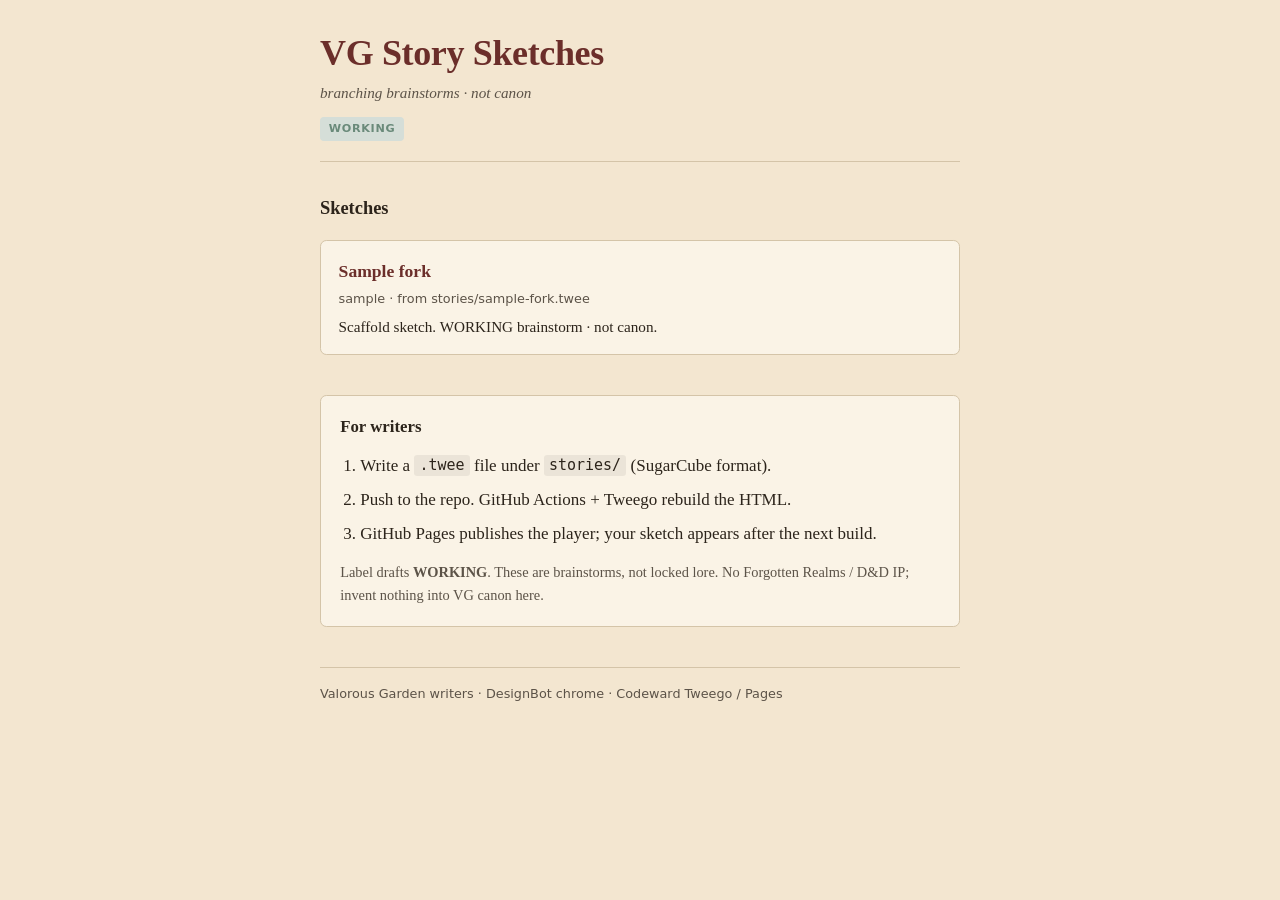
==== player/index.html @ a145d848 "Add first-pass player chrome and SugarCube skin Story index, index CSS, and a clean SugarCube overri" ====
<!DOCTYPE html>
<html lang="en">
<head>
  <meta charset="utf-8">
  <meta name="viewport" content="width=device-width, initial-scale=1">
  <meta name="description" content="VG Story Sketches — branching brainstorms for Valorous Garden writers. Not canon.">
  <title>VG Story Sketches</title>
  <link rel="stylesheet" href="./css/index.css">
</head>
<body>
  <div class="wrap">
    <header class="site-header">
      <h1>VG Story Sketches</h1>
      <p class="subtitle">branching brainstorms · not canon</p>
      <span class="badge" title="Working drafts only">Working</span>
    </header>

    <main>
      <section class="stories" aria-labelledby="stories-heading">
        <h2 id="stories-heading">Sketches</h2>
        <ul class="story-list">
          <li>
            <a class="story-card" href="./stories/sample-fork.html">
              <span class="title">Sample fork</span>
              <span class="meta">sample · from stories/sample-fork.twee</span>
              <p class="blurb">Scaffold sketch. WORKING brainstorm · not canon.</p>
            </a>
          </li>
          <!-- Codeward: duplicate this <li> for each compiled story under stories/ -->
        </ul>
      </section>

      <section class="howto" aria-labelledby="howto-heading">
        <h2 id="howto-heading">For writers</h2>
        <ol>
          <li>Write a <code>.twee</code> file under <code>stories/</code> (SugarCube format).</li>
          <li>Push to the repo. GitHub Actions + Tweego rebuild the HTML.</li>
          <li>GitHub Pages publishes the player; your sketch appears after the next build.</li>
        </ol>
        <p class="note">Label drafts <strong>WORKING</strong>. These are brainstorms, not locked lore. No Forgotten Realms / D&amp;D IP; invent nothing into VG canon here.</p>
      </section>
    </main>

    <footer class="site-footer">
      <p>Valorous Garden writers · DesignBot chrome · Codeward Tweego / Pages</p>
    </footer>
  </div>
</body>
</html>
---- player/css/index.css ----
/* VG Story Sketches — index page
   First pass: clean, mobile-friendly. Light parchment nod only.
   Palette aligned with sourcebook mockup (F3E6D0 / 2C241B). */

:root {
  --ground: #F3E6D0;
  --ink: #2C241B;
  --ink-muted: #5C5348;
  --heading: #6B2E2A;
  --accent: #8B5A3C;
  --card: #Faf3e6;
  --card-border: #D4C4A8;
  --working: #6A8A7A;
  --working-bg: #D5DED8;
  --focus: #8B5A3C;
  --max: 40rem;
  --pad: 1.25rem;
}

*,
*::before,
*::after {
  box-sizing: border-box;
}

html {
  font-size: 100%;
  -webkit-text-size-adjust: 100%;
}

body {
  margin: 0;
  min-height: 100vh;
  background: var(--ground);
  color: var(--ink);
  font-family: Georgia, "Times New Roman", "Liberation Serif", serif;
  font-size: 1.0625rem;
  line-height: 1.6;
}

a {
  color: var(--heading);
  text-underline-offset: 0.15em;
}

a:hover,
a:focus-visible {
  color: var(--accent);
}

a:focus-visible {
  outline: 2px solid var(--focus);
  outline-offset: 2px;
}

.wrap {
  width: min(100% - 2 * var(--pad), var(--max));
  margin-inline: auto;
  padding-block: 2rem 3rem;
}

/* —— Header —— */
.site-header {
  margin-bottom: 2rem;
  padding-bottom: 1.25rem;
  border-bottom: 1px solid var(--card-border);
}

.site-header h1 {
  margin: 0 0 0.35rem;
  font-family: Georgia, "Times New Roman", serif;
  font-size: clamp(1.75rem, 5vw, 2.25rem);
  font-weight: 700;
  line-height: 1.2;
  color: var(--heading);
  letter-spacing: -0.01em;
}

.subtitle {
  margin: 0;
  font-size: 0.95rem;
  font-style: italic;
  color: var(--ink-muted);
}

.badge {
  display: inline-block;
  margin-top: 0.75rem;
  padding: 0.2rem 0.55rem;
  font-family: system-ui, -apple-system, "Segoe UI", sans-serif;
  font-size: 0.7rem;
  font-weight: 600;
  font-style: normal;
  letter-spacing: 0.06em;
  text-transform: uppercase;
  color: var(--working);
  background: var(--working-bg);
  border-radius: 0.25rem;
}

/* —— Story cards —— */
.stories {
  margin: 0 0 2.5rem;
}

.stories h2 {
  margin: 0 0 1rem;
  font-size: 1.15rem;
  font-weight: 700;
  color: var(--ink);
}

.story-list {
  list-style: none;
  margin: 0;
  padding: 0;
  display: grid;
  gap: 0.85rem;
}

.story-card {
  display: block;
  padding: 1rem 1.1rem;
  background: var(--card);
  border: 1px solid var(--card-border);
  border-radius: 0.4rem;
  text-decoration: none;
  color: inherit;
  transition: border-color 0.15s ease, box-shadow 0.15s ease;
}

.story-card:hover,
.story-card:focus-visible {
  border-color: var(--accent);
  box-shadow: 0 1px 0 rgba(44, 36, 27, 0.06);
  color: inherit;
  text-decoration: none;
}

.story-card:focus-visible {
  outline: 2px solid var(--focus);
  outline-offset: 2px;
}

.story-card .title {
  display: block;
  font-size: 1.1rem;
  font-weight: 700;
  color: var(--heading);
  margin-bottom: 0.25rem;
}

.story-card .meta {
  display: block;
  font-family: system-ui, -apple-system, "Segoe UI", sans-serif;
  font-size: 0.8rem;
  color: var(--ink-muted);
  margin-bottom: 0.4rem;
}

.story-card .blurb {
  margin: 0;
  font-size: 0.95rem;
  color: var(--ink);
  line-height: 1.45;
}

/* —— How-to —— */
.howto {
  padding: 1.15rem 1.2rem;
  background: var(--card);
  border: 1px solid var(--card-border);
  border-radius: 0.4rem;
}

.howto h2 {
  margin: 0 0 0.65rem;
  font-size: 1.05rem;
  color: var(--ink);
}

.howto ol {
  margin: 0;
  padding-left: 1.25rem;
}

.howto li {
  margin-bottom: 0.45rem;
}

.howto li:last-child {
  margin-bottom: 0;
}

.howto code {
  font-family: ui-monospace, "Cascadia Code", "Segoe UI Mono", Menlo, monospace;
  font-size: 0.88em;
  padding: 0.1em 0.35em;
  background: rgba(44, 36, 27, 0.07);
  border-radius: 0.2rem;
}

.howto .note {
  margin: 0.85rem 0 0;
  font-size: 0.9rem;
  color: var(--ink-muted);
}

/* —— Footer —— */
.site-footer {
  margin-top: 2.5rem;
  padding-top: 1rem;
  border-top: 1px solid var(--card-border);
  font-family: system-ui, -apple-system, "Segoe UI", sans-serif;
  font-size: 0.8rem;
  color: var(--ink-muted);
}

.site-footer p {
  margin: 0;
}

/* —— Narrow phones —— */
@media (max-width: 360px) {
  :root {
    --pad: 0.9rem;
  }

  .story-card {
    padding: 0.85rem 0.9rem;
  }
}
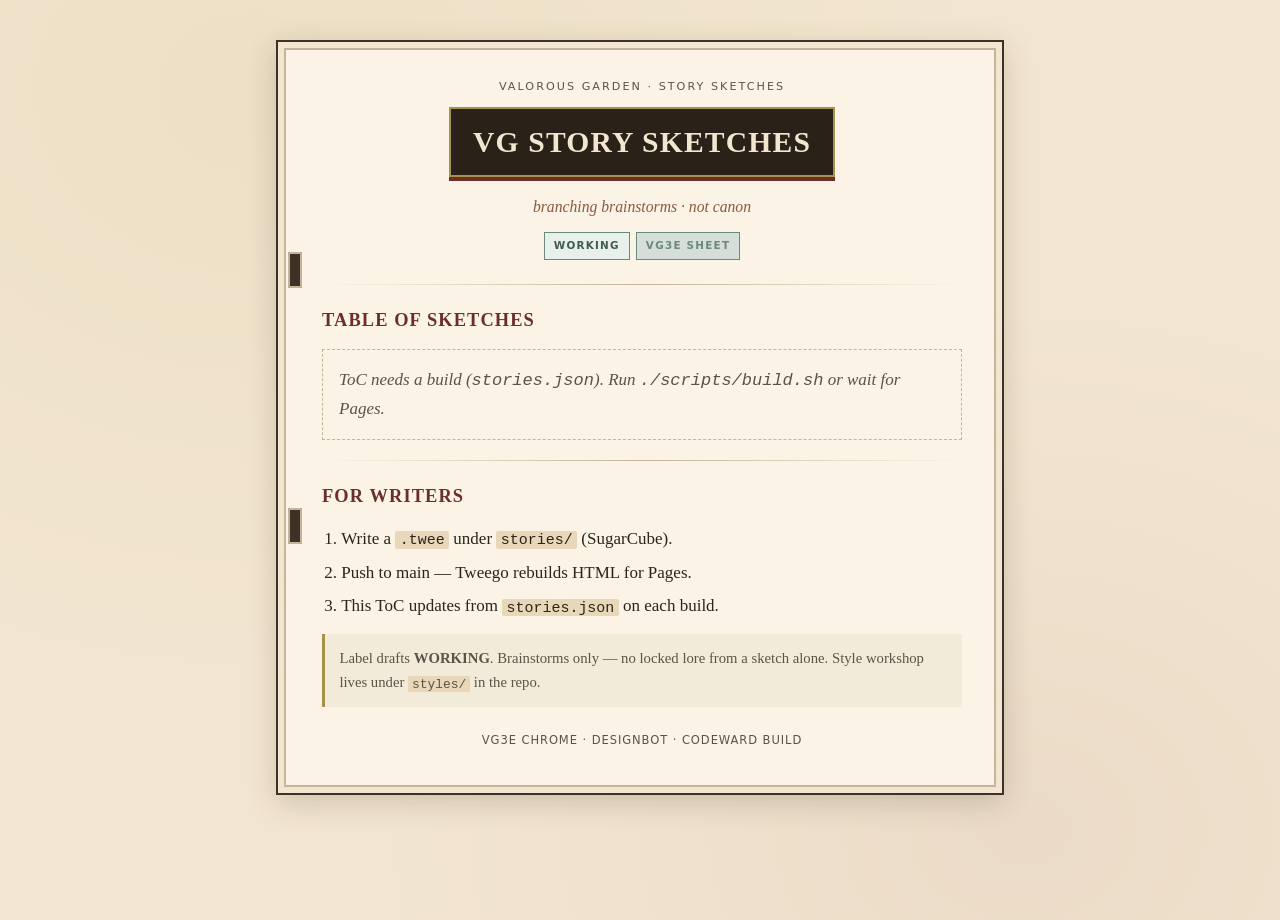
==== commit bb5d1350: "Re-chrome player as VG3E parchment Ornate ToC index, shared tokens, SugarCube skin, build injects th" ====
--- a/player/index.html
+++ b/player/index.html
@@ -3,47 +3,86 @@
 <head>
   <meta charset="utf-8">
   <meta name="viewport" content="width=device-width, initial-scale=1">
-  <meta name="description" content="VG Story Sketches — branching brainstorms for Valorous Garden writers. Not canon.">
-  <title>VG Story Sketches</title>
+  <meta name="description" content="VG Story Sketches — VG3E parchment ToC. Branching brainstorms, not canon.">
+  <title>VG Story Sketches · VG3E</title>
   <link rel="stylesheet" href="./css/index.css">
 </head>
 <body>
-  <div class="wrap">
-    <header class="site-header">
-      <h1>VG Story Sketches</h1>
-      <p class="subtitle">branching brainstorms · not canon</p>
-      <span class="badge" title="Working drafts only">Working</span>
-    </header>
+  <div class="tome">
+    <div class="tome-frame">
+      <header class="mast">
+        <p class="mast-kicker">Valorous Garden · Story Sketches</p>
+        <div class="banner"><h1>VG Story Sketches</h1></div>
+        <p class="subtitle">branching brainstorms · not canon</p>
+        <div class="badge-row">
+          <span class="badge badge-working">Working</span>
+          <span class="badge">VG3E sheet</span>
+        </div>
+      </header>
 
-    <main>
-      <section class="stories" aria-labelledby="stories-heading">
-        <h2 id="stories-heading">Sketches</h2>
-        <ul class="story-list">
-          <li>
-            <a class="story-card" href="./stories/sample-fork.html">
-              <span class="title">Sample fork</span>
-              <span class="meta">sample · from stories/sample-fork.twee</span>
-              <p class="blurb">Scaffold sketch. WORKING brainstorm · not canon.</p>
-            </a>
-          </li>
-          <!-- Codeward: duplicate this <li> for each compiled story under stories/ -->
-        </ul>
-      </section>
+      <hr class="rule">
 
-      <section class="howto" aria-labelledby="howto-heading">
-        <h2 id="howto-heading">For writers</h2>
-        <ol>
-          <li>Write a <code>.twee</code> file under <code>stories/</code> (SugarCube format).</li>
-          <li>Push to the repo. GitHub Actions + Tweego rebuild the HTML.</li>
-          <li>GitHub Pages publishes the player; your sketch appears after the next build.</li>
-        </ol>
-        <p class="note">Label drafts <strong>WORKING</strong>. These are brainstorms, not locked lore. No Forgotten Realms / D&amp;D IP; invent nothing into VG canon here.</p>
-      </section>
-    </main>
+      <main>
+        <section class="stories" aria-labelledby="toc-heading">
+          <h2 id="toc-heading">Table of sketches</h2>
+          <ul class="story-list" id="story-list">
+            <li class="empty" id="story-loading">Opening the folio…</li>
+          </ul>
+        </section>
 
-    <footer class="site-footer">
-      <p>Valorous Garden writers · DesignBot chrome · Codeward Tweego / Pages</p>
-    </footer>
+        <hr class="rule">
+
+        <section class="howto" aria-labelledby="howto-heading">
+          <h2 id="howto-heading">For writers</h2>
+          <ol>
+            <li>Write a <code>.twee</code> under <code>stories/</code> (SugarCube).</li>
+            <li>Push to main — Tweego rebuilds HTML for Pages.</li>
+            <li>This ToC updates from <code>stories.json</code> on each build.</li>
+          </ol>
+          <p class="note">Label drafts <strong>WORKING</strong>. Brainstorms only — no locked lore from a sketch alone. Style workshop lives under <code>styles/</code> in the repo.</p>
+        </section>
+      </main>
+
+      <footer class="site-footer">
+        <p>VG3E chrome · DesignBot · Codeward build</p>
+      </footer>
+    </div>
   </div>
+
+  <script>
+    (function () {
+      var list = document.getElementById("story-list");
+      fetch("./stories.json")
+        .then(function (r) {
+          if (!r.ok) throw new Error("no stories.json");
+          return r.json();
+        })
+        .then(function (items) {
+          list.innerHTML = "";
+          if (!items || !items.length) {
+            list.innerHTML = '<li class="empty">No sketches yet. Add a .twee under stories/.</li>';
+            return;
+          }
+          items.forEach(function (s) {
+            var li = document.createElement("li");
+            var a = document.createElement("a");
+            a.className = "story-card";
+            a.href = s.path;
+            a.innerHTML =
+              '<span class="title"></span>' +
+              '<span class="meta"></span>' +
+              '<p class="blurb">WORKING sketch · open in the VG3E player</p>';
+            a.querySelector(".title").textContent = s.title || s.id;
+            a.querySelector(".meta").textContent = (s.id || "") + " · SugarCube";
+            li.appendChild(a);
+            list.appendChild(li);
+          });
+        })
+        .catch(function () {
+          list.innerHTML =
+            '<li class="empty">ToC needs a build (<code>stories.json</code>). Run <code>./scripts/build.sh</code> or wait for Pages.</li>';
+        });
+    })();
+  </script>
 </body>
 </html>
--- a/player/css/index.css
+++ b/player/css/index.css
@@ -1,27 +1,7 @@
-/* VG Story Sketches — index page
-   First pass: clean, mobile-friendly. Light parchment nod only.
-   Palette aligned with sourcebook mockup (F3E6D0 / 2C241B). */
-
-:root {
-  --ground: #F3E6D0;
-  --ink: #2C241B;
-  --ink-muted: #5C5348;
-  --heading: #6B2E2A;
-  --accent: #8B5A3C;
-  --card: #Faf3e6;
-  --card-border: #D4C4A8;
-  --working: #6A8A7A;
-  --working-bg: #D5DED8;
-  --focus: #8B5A3C;
-  --max: 40rem;
-  --pad: 1.25rem;
-}
-
-*,
-*::before,
-*::after {
-  box-sizing: border-box;
-}
+/* VG3E story index — ToC on parchment */
+@import url("./vg3e-tokens.css");
+
+*, *::before, *::after { box-sizing: border-box; }
 
 html {
   font-size: 100%;
@@ -31,83 +11,132 @@
 body {
   margin: 0;
   min-height: 100vh;
-  background: var(--ground);
-  color: var(--ink);
-  font-family: Georgia, "Times New Roman", "Liberation Serif", serif;
+  color: var(--vg3e-ink);
+  font-family: var(--vg3e-serif);
   font-size: 1.0625rem;
-  line-height: 1.6;
-}
-
-a {
-  color: var(--heading);
-  text-underline-offset: 0.15em;
-}
-
-a:hover,
-a:focus-visible {
-  color: var(--accent);
-}
-
-a:focus-visible {
-  outline: 2px solid var(--focus);
-  outline-offset: 2px;
-}
-
-.wrap {
-  width: min(100% - 2 * var(--pad), var(--max));
-  margin-inline: auto;
-  padding-block: 2rem 3rem;
-}
-
-/* —— Header —— */
-.site-header {
-  margin-bottom: 2rem;
-  padding-bottom: 1.25rem;
-  border-bottom: 1px solid var(--card-border);
-}
-
-.site-header h1 {
-  margin: 0 0 0.35rem;
-  font-family: Georgia, "Times New Roman", serif;
-  font-size: clamp(1.75rem, 5vw, 2.25rem);
+  line-height: 1.65;
+  background:
+    radial-gradient(ellipse at 20% 10%, rgba(168, 146, 74, 0.08), transparent 50%),
+    radial-gradient(ellipse at 80% 90%, rgba(107, 46, 42, 0.06), transparent 45%),
+    var(--vg3e-parchment);
+}
+
+/* Stitched outer frame */
+.tome {
+  max-width: 48rem;
+  margin: 1.25rem auto;
+  padding: var(--vg3e-pad);
+}
+
+.tome-frame {
+  position: relative;
+  background: var(--vg3e-parchment-lift);
+  border: 2px solid var(--vg3e-stitch);
+  box-shadow:
+    inset 0 0 0 6px var(--vg3e-parchment),
+    inset 0 0 0 8px var(--vg3e-gold-quiet),
+    0 8px 28px var(--vg3e-shadow);
+  padding: 1.75rem 1.5rem 1.5rem;
+}
+
+.tome-frame::before,
+.tome-frame::after {
+  content: "";
+  position: absolute;
+  left: 10px;
+  width: 14px;
+  height: 36px;
+  background: var(--vg3e-stitch);
+  border-radius: 2px;
+  box-shadow: inset 0 0 0 2px var(--vg3e-gold-quiet);
+}
+.tome-frame::before { top: 28%; }
+.tome-frame::after { top: 62%; }
+
+@media (min-width: 640px) {
+  .tome-frame { padding: 2.25rem 2.5rem 2rem 2.75rem; }
+}
+
+.mast {
+  text-align: center;
+  margin-bottom: 1.5rem;
+}
+
+.mast-kicker {
+  margin: 0 0 0.65rem;
+  font-family: var(--vg3e-small);
+  font-size: 0.7rem;
+  letter-spacing: 0.18em;
+  text-transform: uppercase;
+  color: var(--vg3e-ink-muted);
+}
+
+.banner {
+  display: inline-block;
+  background: var(--vg3e-banner);
+  color: var(--vg3e-parchment);
+  border: 2px solid var(--vg3e-gold);
+  box-shadow: 0 4px 0 var(--vg3e-oxblood);
+  padding: 0.55rem 1.4rem 0.5rem;
+  margin: 0 auto 0.75rem;
+}
+
+.banner h1 {
+  margin: 0;
+  font-family: var(--vg3e-display);
+  font-size: clamp(1.35rem, 4vw, 1.85rem);
   font-weight: 700;
-  line-height: 1.2;
-  color: var(--heading);
-  letter-spacing: -0.01em;
+  letter-spacing: 0.04em;
+  text-transform: uppercase;
 }
 
 .subtitle {
-  margin: 0;
-  font-size: 0.95rem;
+  margin: 0.35rem 0 0.75rem;
   font-style: italic;
-  color: var(--ink-muted);
+  color: var(--vg3e-copper);
+  font-size: 0.98rem;
+}
+
+.badge-row {
+  display: flex;
+  flex-wrap: wrap;
+  gap: 0.4rem;
+  justify-content: center;
 }
 
 .badge {
   display: inline-block;
-  margin-top: 0.75rem;
-  padding: 0.2rem 0.55rem;
-  font-family: system-ui, -apple-system, "Segoe UI", sans-serif;
-  font-size: 0.7rem;
-  font-weight: 600;
-  font-style: normal;
+  font-family: var(--vg3e-small);
+  font-size: 0.65rem;
+  font-weight: 700;
+  letter-spacing: 0.12em;
+  text-transform: uppercase;
+  padding: 0.28rem 0.55rem;
+  border: 1px solid var(--vg3e-sage);
+  background: var(--vg3e-sage-bg);
+  color: var(--vg3e-sage);
+}
+
+.badge-working {
+  border-color: var(--vg3e-sage);
+  background: var(--vg3e-working-bg);
+  color: #3E5C50;
+}
+
+.rule {
+  height: 1px;
+  border: 0;
+  margin: 1.25rem 0;
+  background: linear-gradient(90deg, transparent, var(--vg3e-gold-quiet), transparent);
+}
+
+h2 {
+  margin: 0 0 0.85rem;
+  font-family: var(--vg3e-display);
+  font-size: 1.15rem;
+  color: var(--vg3e-oxblood);
   letter-spacing: 0.06em;
   text-transform: uppercase;
-  color: var(--working);
-  background: var(--working-bg);
-  border-radius: 0.25rem;
-}
-
-/* —— Story cards —— */
-.stories {
-  margin: 0 0 2.5rem;
-}
-
-.stories h2 {
-  margin: 0 0 1rem;
-  font-size: 1.15rem;
-  font-weight: 700;
-  color: var(--ink);
 }
 
 .story-list {
@@ -120,113 +149,88 @@
 
 .story-card {
   display: block;
-  padding: 1rem 1.1rem;
-  background: var(--card);
-  border: 1px solid var(--card-border);
-  border-radius: 0.4rem;
   text-decoration: none;
   color: inherit;
-  transition: border-color 0.15s ease, box-shadow 0.15s ease;
+  background: var(--vg3e-parchment);
+  border: 1px solid var(--vg3e-gold-quiet);
+  box-shadow: inset 0 0 0 1px rgba(168, 146, 74, 0.25);
+  padding: 1rem 1.1rem;
+  transition: border-color 0.15s, box-shadow 0.15s, transform 0.15s;
 }
 
 .story-card:hover,
 .story-card:focus-visible {
-  border-color: var(--accent);
-  box-shadow: 0 1px 0 rgba(44, 36, 27, 0.06);
-  color: inherit;
-  text-decoration: none;
-}
-
-.story-card:focus-visible {
-  outline: 2px solid var(--focus);
-  outline-offset: 2px;
+  border-color: var(--vg3e-oxblood);
+  box-shadow: 0 4px 14px var(--vg3e-shadow);
+  outline: none;
+  transform: translateY(-1px);
 }
 
 .story-card .title {
   display: block;
-  font-size: 1.1rem;
-  font-weight: 700;
-  color: var(--heading);
-  margin-bottom: 0.25rem;
+  font-family: var(--vg3e-display);
+  font-size: 1.15rem;
+  color: var(--vg3e-oxblood);
+  margin-bottom: 0.2rem;
 }
 
 .story-card .meta {
   display: block;
-  font-family: system-ui, -apple-system, "Segoe UI", sans-serif;
-  font-size: 0.8rem;
-  color: var(--ink-muted);
+  font-family: var(--vg3e-small);
+  font-size: 0.7rem;
+  letter-spacing: 0.1em;
+  text-transform: uppercase;
+  color: var(--vg3e-sage);
   margin-bottom: 0.4rem;
 }
 
 .story-card .blurb {
   margin: 0;
   font-size: 0.95rem;
-  color: var(--ink);
-  line-height: 1.45;
-}
-
-/* —— How-to —— */
+  color: var(--vg3e-ink-muted);
+}
+
 .howto {
-  padding: 1.15rem 1.2rem;
-  background: var(--card);
-  border: 1px solid var(--card-border);
-  border-radius: 0.4rem;
-}
-
-.howto h2 {
-  margin: 0 0 0.65rem;
-  font-size: 1.05rem;
-  color: var(--ink);
+  margin-top: 0.5rem;
 }
 
 .howto ol {
   margin: 0;
-  padding-left: 1.25rem;
-}
-
-.howto li {
-  margin-bottom: 0.45rem;
-}
-
-.howto li:last-child {
-  margin-bottom: 0;
-}
+  padding-left: 1.2rem;
+  color: var(--vg3e-ink);
+}
+
+.howto li { margin-bottom: 0.35rem; }
 
 .howto code {
-  font-family: ui-monospace, "Cascadia Code", "Segoe UI Mono", Menlo, monospace;
   font-size: 0.88em;
-  padding: 0.1em 0.35em;
-  background: rgba(44, 36, 27, 0.07);
-  border-radius: 0.2rem;
-}
-
-.howto .note {
+  background: var(--vg3e-parchment-deep);
+  padding: 0.05em 0.3em;
+  border-radius: 2px;
+}
+
+.note {
   margin: 0.85rem 0 0;
-  font-size: 0.9rem;
-  color: var(--ink-muted);
-}
-
-/* —— Footer —— */
+  padding: 0.75rem 0.9rem;
+  border-left: 3px solid var(--vg3e-gold);
+  background: rgba(168, 146, 74, 0.08);
+  font-size: 0.92rem;
+  color: var(--vg3e-ink-muted);
+}
+
 .site-footer {
-  margin-top: 2.5rem;
-  padding-top: 1rem;
-  border-top: 1px solid var(--card-border);
-  font-family: system-ui, -apple-system, "Segoe UI", sans-serif;
-  font-size: 0.8rem;
-  color: var(--ink-muted);
-}
-
-.site-footer p {
-  margin: 0;
-}
-
-/* —— Narrow phones —— */
-@media (max-width: 360px) {
-  :root {
-    --pad: 0.9rem;
-  }
-
-  .story-card {
-    padding: 0.85rem 0.9rem;
-  }
-}
+  margin-top: 1.5rem;
+  text-align: center;
+  font-family: var(--vg3e-small);
+  font-size: 0.72rem;
+  letter-spacing: 0.08em;
+  text-transform: uppercase;
+  color: var(--vg3e-ink-muted);
+}
+
+.empty {
+  padding: 1rem;
+  border: 1px dashed var(--vg3e-gold-quiet);
+  color: var(--vg3e-ink-muted);
+  font-style: italic;
+}
